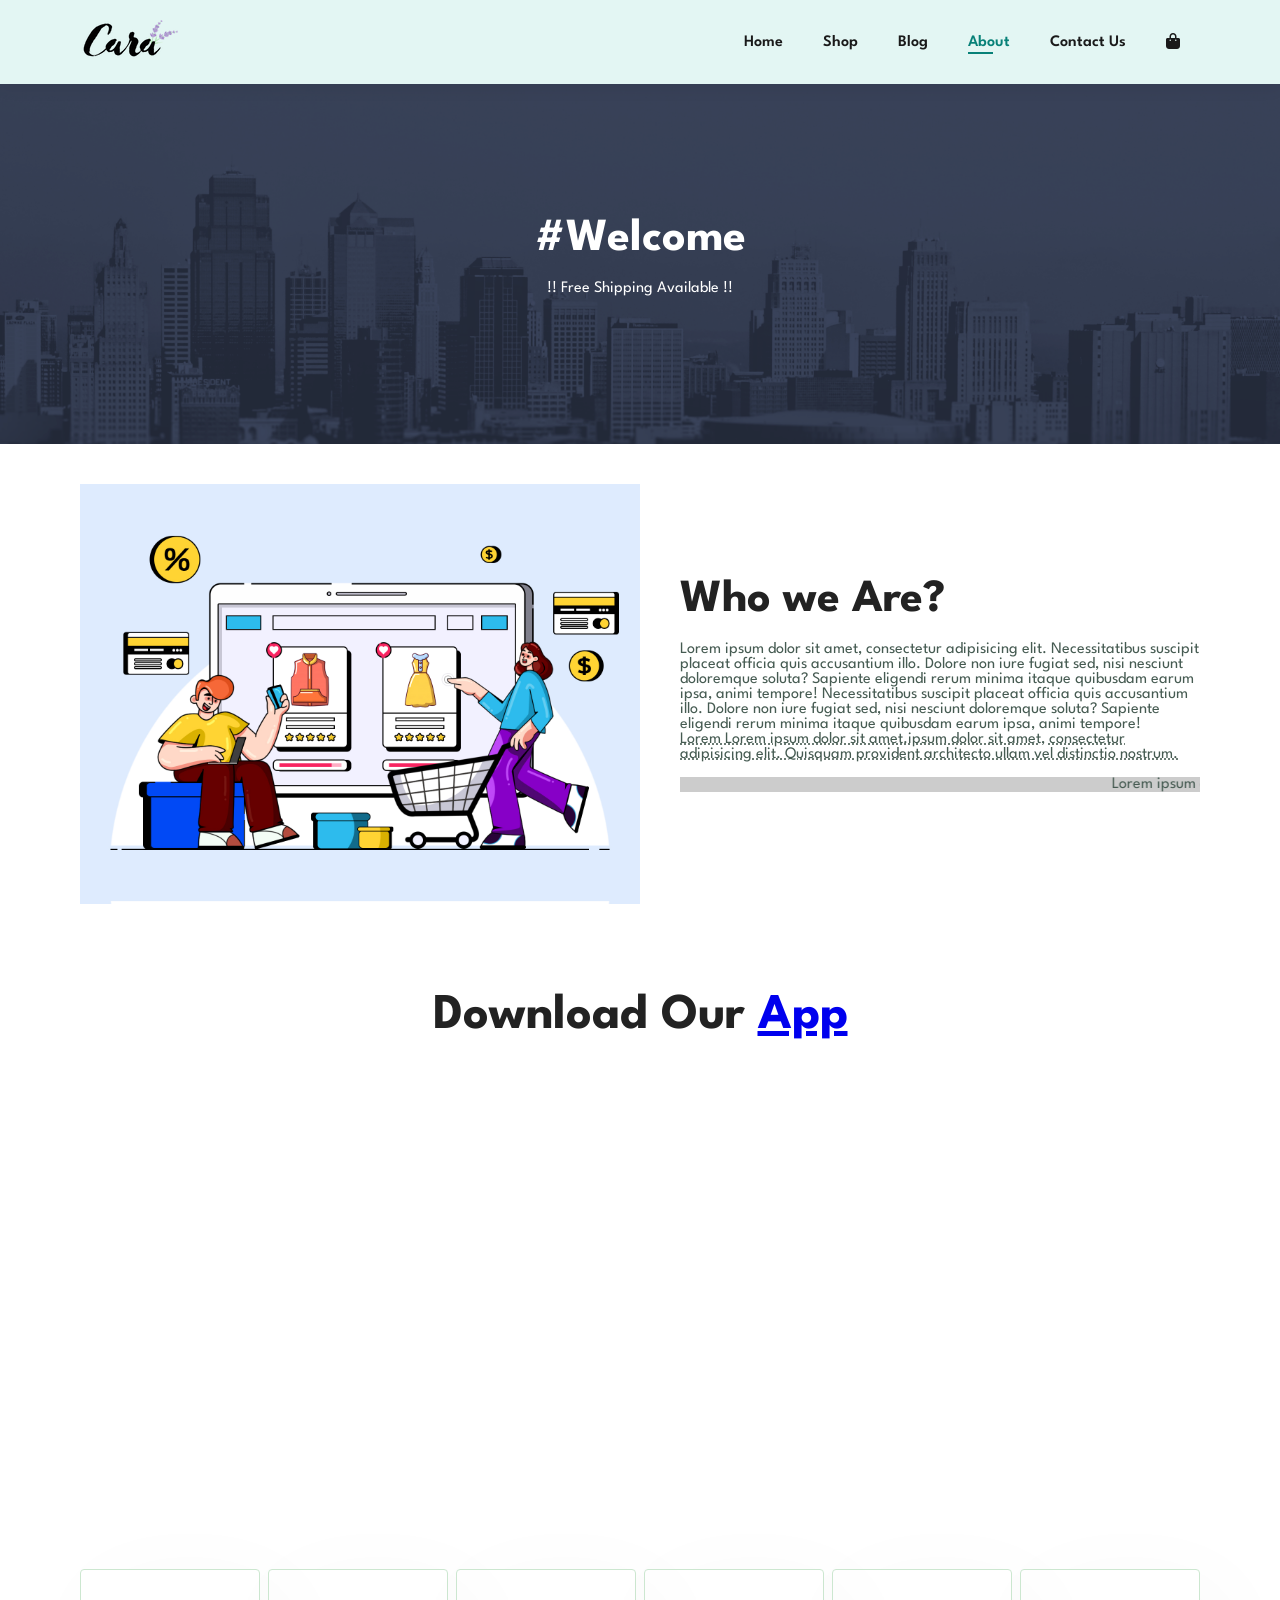
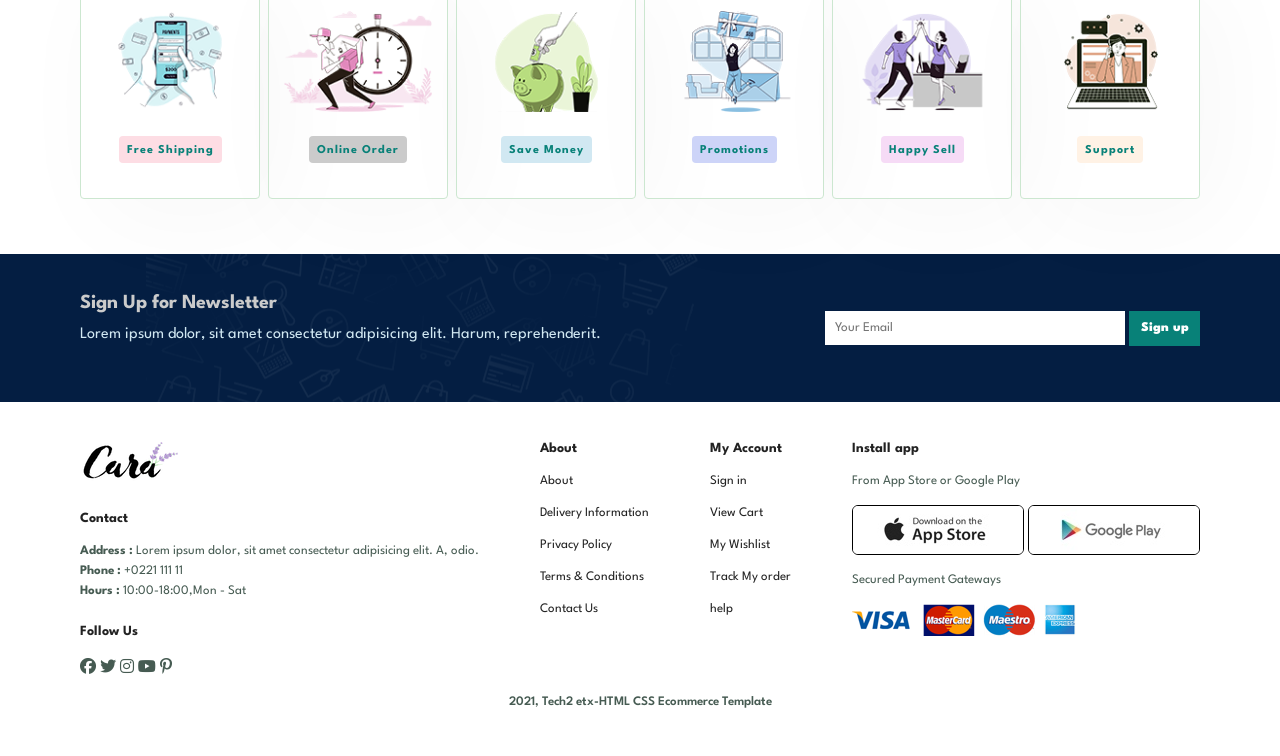
==== about.html @ b1d3332e "Add files via upload" ====
<!DOCTYPE html>
<html lang="en">
  <head>
    <meta charset="UTF-8" />
    <meta name="viewport" content="width=device-width, initial-scale=1.0" />
    <title>About US</title>
    <link rel="stylesheet" href="style.css" />
    <link
      rel="stylesheet"
      href="https://cdnjs.cloudflare.com/ajax/libs/font-awesome/6.5.1/css/all.min.css"
    />
  </head>
  <body>
    <section id="Header">
      <a href="#">
        <img src="img/logo.png" class="logo" alt="" />
      </a>
      <div>
        <ul id="navbar">
          <li><a href="index.html">Home</a></li>
          <li><a href="shop.html">Shop</a></li>
          <li><a href="blog.html">Blog</a></li>
          <li><a href="about.html"class="active">About</a></li>
          <li><a href="contact.html" >Contact Us</a></li>
          <li>
            <a href="cart.html"><i class="fa-solid fa-bag-shopping"></i></a>
          </li>
          <a href="#" id="close"> <i class="fa-solid fa-x"></i></a>
        </ul>
      </div>
      <div id="mobile">
        <i id="bar" class="fas fa-outdent"></i>
      </div>
    </section>

    <section id="page-header" class="about-header">
      <h2>#Welcome</h2>
      <p>!! Free Shipping Available !!</p>
    </section>

    <section id="about-head" class="section-p1">
      <img src="img/about/a6.jpg" alt="" />
      <div>
        <h2>Who we Are?</h2>
        <p>
          Lorem ipsum dolor sit amet, consectetur adipisicing elit.
          Necessitatibus suscipit placeat officia quis accusantium illo. Dolore
          non iure fugiat sed, nisi nesciunt doloremque soluta? Sapiente
          eligendi rerum minima itaque quibusdam earum ipsa, animi tempore!
          Necessitatibus suscipit placeat officia quis accusantium illo. Dolore
          non iure fugiat sed, nisi nesciunt doloremque soluta? Sapiente
          eligendi rerum minima itaque quibusdam earum ipsa, animi tempore!
          <br />
          <abbr title=""
            >Lorem Lorem ipsum dolor sit amet.ipsum dolor sit amet, consectetur
            adipisicing elit. Quisquam provident architecto ullam vel distinctio
            nostrum.</abbr
          >
          <br />
          <br />
          <marquee bgcolor="#ccc" loop="-1" scrollamount="5" width="100%"
            >Lorem ipsum dolor, sit amet consectetur adipisicing elit.
            Voluptatibus molestiae impedit numquam debitis commodi sequi
            asperiores non aspernatur atque officiis.</marquee
          >
        </p>
      </div>
    </section>

    <section id="about-app" class="section-p1">
      <h1>Download Our <a href="#">App</a></h1>
      <div class="video">
        <video autoplay muted loop src="img/about/1.mp4">i</video>
      </div>
    </section>

    <section id="feature" class="section-p1">
      <div class="fe-box">
        <img src="img/features/f1.png" alt="" />
        <h6>Free Shipping</h6>
      </div>
      <div class="fe-box">
        <img src="img/features/f2.png" alt="" />
        <h6>Online Order</h6>
      </div>
      <div class="fe-box">
        <img src="img/features/f3.png" alt="" />
        <h6>Save Money</h6>
      </div>
      <div class="fe-box">
        <img src="img/features/f4.png" alt="" />
        <h6>Promotions</h6>
      </div>
      <div class="fe-box">
        <img src="img/features/f5.png" alt="" />
        <h6>Happy Sell</h6>
      </div>
      <div class="fe-box">
        <img src="img/features/f6.png" alt="" />
        <h6>Support</h6>
      </div>
    </section>

    
    <section id="Newsletter"class="section-p1">
      <div class="newstext">
          <h4>Sign Up for Newsletter</h4>
          <p>Lorem ipsum dolor, sit amet consectetur adipisicing elit. Harum, reprehenderit.</p>
      </div>
      <div class="form">
          <input type="text" placeholder="Your Email">
          <button><a href="">Sign up</a></button>
      </div>
  </section>

    <footer class="section-p1">
      <div class="col">
        <img class="logo" src="img/logo.png" alt="" />
        <h4>Contact</h4>
        <p>
          <strong>Address : </strong> Lorem ipsum dolor, sit amet consectetur
          adipisicing elit. A, odio.
        </p>
        <p><strong>Phone : </strong>+0221 111 11</p>
        <p><strong>Hours : </strong>10:00-18:00,Mon - Sat</p>
        <div class="follow">
          <h4>Follow Us</h4>
          <div class="icon">
            <i class="fab fa-facebook"></i>
            <i class="fab fa-twitter"></i>
            <i class="fab fa-instagram"></i>
            <i class="fab fa-youtube"></i>
            <i class="fab fa-pinterest-p"></i>
          </div>
        </div>
      </div>
      <div class="col">
        <h4>About</h4>
        <a href="">About</a>
        <a href="">Delivery Information</a>
        <a href="">Privacy Policy</a>
        <a href="">Terms & Conditions</a>
        <a href="">Contact Us</a>
      </div>
      <div class="col">
        <h4>My Account</h4>
        <a href="">Sign in</a>
        <a href="">View Cart</a>
        <a href="">My Wishlist</a>
        <a href="">Track My order</a>
        <a href="">help</a>
      </div>

      <div class="col install">
        <h4>Install app</h4>
        <p>From App Store or Google Play</p>
        <div class="row">
          <a href="https://www.apple.com/in/app-store/"
            ><img src="img/pay/app.jpg" alt=""
          /></a>
          <a href="https://play.google.com/store/games?hl=en&gl=US&pli=1"
            ><img src="img/pay/play.jpg" alt=""
          /></a>
        </div>
        <p>Secured Payment Gateways</p>
        <img src="img/pay/pay.png" alt="" />
      </div>
      <div class="copyright">
        <p>2021, Tech2 etx-HTML CSS Ecommerce Template</p>
      </div>
    </footer>
    <script src="app.js"></script>
  </body>
</html>
---- style.css ----
@import url('https://fonts.googleapis.com/css2?family=League+Spartan:wght@200&display=swap');
*{
    margin: 0px;
    padding: 0px;
    box-sizing: border-box;
    font-family: 'League Spartan', sans-serif;
}
  
/* Header Start*/
#Header{
    display: flex;
    justify-content: space-between;
    align-items: center;
    padding: 20px 80px;
    background-color: #E3F6F3;
    box-shadow: 0 5px 15px rgba(0,0,0,0.06);
    z-index: 999;
    position: sticky;
    top: 0;
    left: 0;
}
#navbar{
    display: flex;
    align-items: center;
    justify-content: center; 
}
#navbar li{
    list-style: none;
    position: relative;
    padding: 0 20px;
}
#navbar li  a{
    text-decoration: none;
    font-size: 16px;
    font-weight: 600;
    color: #1a1a1a;
    transition: all;
    transition:0.4s ease;
}
#navbar li a:hover,
#navbar li a.active{
    color: #088178; 
}
#navbar li a.active::after,
#navbar li a:hover::after{
    content:"";
    width: 30%;
    height: 2px;
    background-color: #088178;
    position: absolute;
    bottom: -4px;
    left: 20px;
}
#mobile{
    display: none;
    align-items: center; 
}
#close{
    display: none;
}

/*Hero Section*/
#hero{
    background-image: url("img/hero4.png");
    height: 90vh;
    width: 100%;
    background-size: cover;
    background-position: top 25% right 0%;
    padding: 0 80px;
    display: flex;
    flex-direction: column;
    align-items:first baseline;
    justify-content: center;
}
button.normal{
    font-size: 14px;
    font-weight: 600;
    padding: 15px 30px;
    color: #088178;
    background-color: #fff;
    border-radius: 4px;
    cursor: pointer;
    border: none;
    outline: none;
    transition: 0.2s;
}

h1{
    font-size: 50px;
    line-height: 64px;
    color: #222;
}
h2{
    font-size: 46px;
    line-height: 54px;
    color: #222;
}
h4{
    font-size: 20px;
    color: #222;
}
h6{
    font-weight: 700;
    font-size: 12px
}
p{
    font-size: 16px;
    color: #465b52;
    margin: 15px 0 20px 0;
}
.section-m1{
    margin: 40px 0;
}
.section-p1{
    padding: 40px 80px;
}

#hero h4{
    padding-bottom: 15px;
    font-weight: 900;
}
#hero h1{
   color: #088178;
   font-weight: 800;
}
#btn-hero{
    background-image: url("img/button.png");
    background-color: transparent;
    color: #088178;
    border: 0;
    font-weight: 900;
    padding: 14px 80px 14px 65px ;
    background-size: cover;
    background-repeat: no-repeat;
    cursor: pointer;
    font-size: 15px
}
/*Feature Section*/

#feature{
    display: flex;
    align-items: center;
    justify-content: space-between;
    flex-wrap: wrap;
}
#feature .fe-box{
    width: 180px;
    height: 230px;
    text-align: center;
    padding: 40px 15px;
    box-shadow: 20px 20px 100px rgba(0, 0, 0,0.03);
    border: 1px solid #cce7d0;
    border-radius: 4px;
    margin: 15px 0;
}
#feature .fe-box:hover{
    box-shadow: 10px 10px 54px rgba(0, 0, 0,0.03);
}

#feature .fe-box img{
    width: 100%;
    margin-bottom: 20px;
}
#feature .fe-box h6{
    display: inline-block;
    padding: 9px 8px 6px 8px;
    line-height: 1;
    border-radius: 4px;
    color: #088178;
    background-color: #fddde4;
    cursor: pointer;
    transition: all;
    transition-timing-function: ease;
    transition-duration: 0.7s;
    letter-spacing: 1px;
}
#feature .fe-box:nth-child(2) h6{
    background-color: #cbcbcb;
}
#feature .fe-box:nth-child(3) h6{
    background-color: #d1e8f2;
}
#feature .fe-box:nth-child(4) h6{
    background-color: #cdd4f8;
}
#feature .fe-box:nth-child(5) h6{
    background-color: #f6dbf6;
}
#feature .fe-box:nth-child(6) h6{
    background-color: #fff2e5;
}
#feature .fe-box h6:hover{
    background-color: transparent;
}

/*featured Product*/

#product1{
    text-align: center;

}
.pro-container{
    display: flex;
    justify-content: space-between;
    padding: 20px;
    flex-wrap: wrap;
}
#product1 .pro{
    width: 23%;
    min-width: 250px;
    padding: 10px 12px;
    border: 1px solid #cbcbcb;
    border-radius: 25px;
    cursor: pointer;
    box-shadow: 20px 20px 30px rgba(0, 0, 0, 0.1);
    margin: 15px 0;
    transition:0.2s ease;
    position: relative;
}

#product1 .pro:hover{
    box-shadow: 20px 20px 30px rgba(0, 0, 0, 0.2);
}
#product1 .pro img{
    width: 100%;
    border-radius: 20px;
}
#product1 .pro .des{
    text-align: start;
    padding: 10px 0px;
}
#product1 .pro .des span{
    color: #606063;
    font-size: 12px;
}
#product1 .pro .des h5{
     padding-top: 7px;
     color: #1a1a1a;
     font-weight: 800;
     font-size: 14px
}
#product1 .pro .des i{
    font-size: 12px;
    color: rgb(243, 181, 25);
}
#product1 .pro .des h4{
    padding-top: 7px;
    font-size: 15px;
    font-weight: 700;
    color: #088178;
}

#product1 .pro .cart{
    width: 45px;
    height: 45px;
    line-height: 40px;
    border-radius: 50px;
    background-color: #E3F6F3;
    border: 1px solid #088178;
    color: #088178;
    position: absolute;
    bottom:20px;
    right: 10px;
    transition: all;
    transition-timing-function: ease;
    transition-duration: 0.8s;
} 
#product1 .pro .cart:hover{
    background-color:transparent ;
}

#banner{
    display: flex;
    flex-direction: column;
    justify-content: center;
    align-items: center;
    text-align: center;
    background-image: url("img/banner/b2.jpg");
    width: 100%;
    height: 40vh;
    background-size: cover;
    background-position: center;
}
#banner h4{
    color: #fff;
    font-size: 16px;
}
#banner h2{
    color: #fff;
    font-size: 30px;
    padding: 10px 0px;
}
#banner h2 span{
    color: #ef3636;
}
#banner button:hover{
    background-color: #088178;
    color: #fff;
}
#sm-banner{
    display: flex;
    justify-content: space-between;
    flex-wrap: wrap;
}

#sm-banner .banner-box{
    display: flex;
    flex-direction: column;
    justify-content: center;
    align-items: flex-start;
    background-image: url("img/banner/b17.jpg");
    min-width:  580px;
    height: 50vh;
    background-size: cover;
    background-position: center;
    padding: 30px;
}
#sm-banner .banner-box2{
    background-image: url("img/banner/b10.jpg");
}

#sm-banner h4{
    color: white;
    font-size: 20px;
    font-weight: 300;
}
#sm-banner h2{
    color: white;
    font-size: 28px;
    font-weight: 800;
}
#sm-banner span{
    color: white;
    font-size: 14px;
    font-weight: 500;
    padding-bottom: 15px;
}
#sm-banner button:hover{
   color: white;
   background-color: transparent;
}

#Newsletter{
    display: flex;
    justify-content: space-between;
    flex-wrap: wrap;
    align-items: center;
    background-image: url("img/banner/b14.png");
    background-repeat: no-repeat;
    background-position: 20% 30%;
    background-color: #041e42;
}
#Newsletter .newstext h4{
    color: #cbcbcb;
    font-weight: 700;
}
#Newsletter .newstext p{
    color: #d1e8f2;
}
#Newsletter .form input{
    padding: 20 10px;
    height: 34px;
}
#Newsletter .form button{
    padding: 9.5px;
    outline: none;
    cursor: pointer;
    background-color: #088178;
    border: #088178 2px solid;
    transition: 0.35s;
}

#Newsletter .form button:hover{
    background-color: transparent;
    color: #088178;
    border: white 2px solid;
}

#Newsletter .form input{
    padding: 10px;
    outline: none;
    width: 300px;
    border: none;    
}
#Newsletter .form button a{
    text-decoration: none;
    color: white;
    font-weight: 900; 
}


footer{
   display: flex;
   flex-wrap: wrap;
   justify-content: space-between; 
}
footer .col{
    display: flex;
    flex-direction: column;
    align-items: flex-start;
    margin-bottom: 20px;
}
footer .logo{
    margin-bottom: 30px;
}
footer h4{
    font-size: 14px;
    padding-bottom: 20px;
}
footer p{
    font-size: 13px;
    margin:0 0 8px 0 ;
}
footer a{
    font-size: 13px;
    text-decoration: none;
    color: #222;
    margin-bottom: 20px;
}
footer .follow{
    margin-top: 20px;
}
footer .follow{
    color: #465b52;
    cursor: pointer;
    padding-right: 7px;
}
footer .install .row img{
    border: 1px solid black;
    border-radius: 6px;
}

footer .install img{
    margin: 10px 0 15px 0;
}
footer .follow i:hover,
footer a:hover{
    color: #088178;
}
footer .copyright{
    text-align: center;
    font-weight: 600;
    width: 100%;
}

/*Shop Page*/
#page-header{
    background-image: url("img/banner/b1.jpg");
    height: 40vh;
    width: 100%;
    display: flex;
    justify-content: center;
    text-align: center;
    flex-direction: column;
    background-size: cover;
    padding:14px ;
}
#page-header h2,
#page-header p{
    color: white;
}

#pagination{
    text-align: center;
}

#pagination a{
    text-decoration: none;
    background-color: #088178;
    padding: 15px 20px;
    border-radius: 4px;
    color: white;
    font-weight: 600;
    transition: all;
    transition-timing-function: ease;
    transition-duration: 0.2s;
}

#pagination a i{
    font-size:16px;
    font-weight: 600;
}
#pagination a:hover{
   background-color: white;
   border: 2px solid  #088178;
   color: #088178; 
}

/*
Single product*/
#prodetails{
    display: flex;
    margin-top: 20px;
}
#prodetails .single-pro-image{
    width: 40%;
    margin-right: 50px;
}

.small-image-group{
    display: flex;
    justify-content: space-between;
}
.small-img-col{
    flex-basis: 24%;
    cursor: pointer;
}
#prodetails .single-pro-details{
   width: 50%;
   margin-top: 20px;
} 
#prodetails .single-pro-details h6{
    padding: 30px 0 30px 0;
    font-size: 20px;
    font-weight: 700;
}
#prodetails .single-pro-details h2{
    font-size: 26px;
    margin-bottom: 20px;
}
#prodetails .single-pro-details select{
    display: block;
    padding: 5px 10px;
    margin-bottom: 30px;
    font-size: 20px;

}
#prodetails .single-pro-details input{
    width: 50px;
    height: 42px;
    padding-left: 10px;
    font-size: 16px;
    margin-right: 10px;
    margin-bottom: 20px;
}
#prodetails .single-pro-details button{
    background-color: #088178;
    color: white;
}
#prodetails .single-pro-details button:hover{
    color: #088178;
    border: 2px solid #088178;
    border-radius: 4px;
    background-color: white;
}
#prodetails .single-pro-details input:focus{
    outline: none;
}
#prodetails .single-pro-details span{
    line-height: 25px;
    font-size: 18px;
    word-spacing: 5px;
    letter-spacing: 5px;
}

/*Blog Page*/
#page-header.blog-header{
    background-image: url("img/banner/b19.jpg");
}
#blog{
    padding: 150px 150px 0 150px;
}
#blog .blog-box{
    display: flex;
    align-items: center;
    width: 100%;
    position: relative;
    padding-bottom: 90px;
}
#blog .blog-img{
    width: 50%;
    margin-right: 40px;
}
#blog img{
    width: 100%;
    height:300px;
    object-fit:cover;
}
#blog .blog-details{
    width: 50%;;
}
#blog .blog-details a{
    text-decoration: none;
    font-size: 14px;
    color: black;
    font-weight: 900;
    position: relative;
    transition: 0.3s;
}
#blog .blog-details a::after{
    content: "";
    width: 50px;
    height: 2px;
    background-color: black;
    position: absolute;
    top: 4px;
    right: -60px;
}
#blog .blog-details a:hover{
    color: #088178;
}
#blog .blog-details a:hover::after{
    background-color: #088178;
}
#blog .blog-box h1{
    position: absolute;
    top: -40px;
    left: 0;
    font-size: 70px;
    font-weight: 700;
    color: #c9cbce;
    z-index: -10;
}
/*About Page*/
#page-header.about-header{
    background-image: url("img/about/banner.png");
}
#about-head{
    display: flex;
    align-items: center;
}
#about-head img{
    width: 50%;
    height: auto;
}
#about-head div{
    padding-left: 40px;
}
#about-app{
    text-align: center;
}
#about-app .video{
    width: 70%;
    height: 100%;
    margin: 30px auto 0 auto;
}
#about-app .video video{
    width: 100%;
    height: 100%;
    border-radius: 20px;
}



/*Contact Page*/
#Contact-details{
    display: flex;
    align-items: center;
    justify-content: space-between;
}
#Contact-details .details{
    width: 40%;
}
#Contact-details .details span,
#form-details form span{
    font-size: 12px;
    
}
#Contact-details .details h2,
#form-details form h2{
    font-size: 26px;
    line-height: 35px;
    padding: 20px 0;
}
#Contact-details .details h3{
    font-size: 16px;
    padding-bottom: 15px;
}
#Contact-details .details li{
    list-style: none;
    display: flex;
    padding: 10px 0;
}
#Contact-details .details li i{
    font-size: 14px;
    padding-right: 22px;
}
#Contact-details .details li p{
    margin: 0;
    font-size: 14px;
}
#form-details{
    display: flex;
    justify-content: space-between;
    margin: 30px;
    padding: 80px;
    border: 1px solid #e1e1e1;
}
#form-details form{
    width: 65%;
    display: flex;
    flex-direction: column;
    align-items: flex-start;
    
}
#form-details form input,
#form-details form textarea{
    width: 100%;
    padding: 12px 15px;
    outline: none;
    margin-bottom: 20px;
    border: 1px solid #e1e1e1;
}
#form-details form button{
    padding:9px 10px;
    margin: 20px 20px 20px 0;
    color: white;
    background-color: #088178;
    border: 0;
    font-size: 16px;
    border: 1px solid #088178;
    letter-spacing: 1px;
    font-weight: 600;
    border-radius: 2px;
    transition: 0.35s;
}
#form-details form button:hover{
    color: #088178;
    border: 1px solid #088178;
    background-color: white;
}
#form-details  .people div{
    padding-bottom: 25px;
    display: flex;
    align-items: flex-start;
}
#form-details  .people div img{
    width: 65px;
    height: 65px;
    object-fit: cover;
    margin-right: 15px;
}
#form-details  .people div p{
    margin: 0;
    font-size: 13px;
    line-height: 25px;
}
#form-details  .people div span{
    display: block;
    font-size: 16px;
    font-weight: 600;
    color: black;
}


/*Cart Page*/
#cart{
    overflow-x: auto;
}

#cart table{
    width: 100%;
    border-collapse: collapse;
    table-layout: fixed;
    white-space: nowrap;
}
#cart table img{
    width: 70px;
}
#cart table td:nth-child(1){
    width: 100px;
    text-align: center;
}
#cart table td:nth-child(2){
    width: 150px;
    text-align: center;
}
#cart table td:nth-child(3){
    width: 350px;
    text-align: center;
}
#cart table td:nth-child(4),
#cart table td:nth-child(6){
    width: 150px;
    text-align: center;
}
#cart table thead td:nth-child(5)
{
    width: 150px;
    text-align: center;
    
}

#cart table td:nth-child(5) input{
    width:70px;
    margin-left: 60px;
    align-items: center;
    padding: 10px 5px 10px 15px;
    
}
#cart table thead{
    border: 1px solid #e2e9e1;
    border-left:none;
    border-right: none;

}
#cart table thead td{
    font-weight: 800;
    font-size: 13px;
    padding: 18px 0;
}
#cart table tbody tr td{
    padding-top: 15px;
}
#cart table tbody  td{
    font-size: 13px;
}

#cart-add{
   display: flex; 
   flex-wrap: wrap;
}
#coupon{
   width: 50%;
   margin-bottom: 30px;
}
#coupon h3,
#subtotal h3{
    padding-bottom: 15px;
}
#coupon input{
    margin: 18px 0;
    padding: 8px 10px;
    outline: none;
    width: 60%;
    margin-right: 10px;
    border: 1px solid #e2e9e1;
}
#coupon button,
#subtotal button{
    padding: 8px 15px;
    font-size: 18px;
    color:white;
    border: 1px solid #088178;
    letter-spacing: 1.5px;
    border-radius: 4px;
    font-weight: 800;
    background-color: #088178;
    transition: 0.35s;
    cursor: pointer;
}
#coupon button:hover,
#subtotal button:hover{
    color: #088178;
    background-color: white;
}
#subtotal{
    width: 50%;
    margin-bottom: 30px;
    border:1px solid #e2e9e1;
    padding: 30px;
}
#subtotal table{
    border-collapse: collapse;
    width: 100%;
    margin-bottom: 20px;
}
#subtotal table td{
    width: 50%;
    border: 1px solid #e2e9e1;
    padding: 13px;
}

@media (max-width:477px) {
    #navbar{
        display: flex;
        flex-direction: column;
        align-items: flex-start;
        justify-content: flex-start; 
        position:fixed;
        top: 0;
        right: -300px;
        height: 100vh;
        width: 300px;
        background-color: #d1e8f2;
        box-shadow: 0 40px 60px rgba(0, 0, 0, 0.1);
        padding: 80px 0 0 10px;
        transition: all;
        transition-timing-function: linear;
        transition-duration: 0.3s;
    }
    #sm-banner .banner-box {
        display: flex;
        flex-direction: column;
        justify-content: center;
        align-items: flex-start;
        background-image: url("img/banner/b17.jpg");
        min-width: 100%;
        height: 50vh;
        background-size: cover;
        background-position: right;
        padding: 30px;
        margin-bottom: 20px;
    }
    #sm-banner .banner-box2{
        display: flex;
        flex-direction: column;
        justify-content: center;
        align-items: flex-start;
        background-image: url("img/banner/b17.jpg");
        min-width: 100%;
        height: 50vh;
        background-size: cover;
        background-position: right;
        padding: 30px;
        margin-bottom: 20px;
    }
    #Newsletter .form input {
        padding: 10px;
        outline: none;
        width: 5    rem;
        border: none;
    }
    #feature .fe-box {
        width: 180px;
        height: 230px;
        text-align: center;
        padding: 40px 15px;
        box-shadow: 20px 20px 100px rgba(0, 0, 0,0.03);
        border: 1px solid #cce7d0;
        border-radius: 4px;
        margin: 15px 50px;
    }
    .section-p1 {
        padding: 40px 51px;
    }
    #navbar.active{
        right:0px;
    }
    #navbar li{
        margin-bottom: 25px;
    }
    #mobile{
        display: flex;
        align-items: center; 
    }
    #mobile i{
        color: #088178;
        font-size: 24px;
        padding-left: 20px;
    }
    #close{
        display: flex;
        position: absolute;
        top: 30px;
        left: 30px;
        color: #222;
        font-size: 14px;
    }
    #close:hover{
        color: #088178;
    }
    /*Single product*/
    #prodetails{
        display: flex;
        flex-direction: column;
    }
    #prodetails .single-pro-image{
        width: 100%;
    }
    #prodetails .single-pro-details{
        width: 100%;
    } 
    #Newsletter .form input{
        width: 150px;
    }
   /*Blog Page*/
   #blog{
    padding: 100px 20px 0 20px;
   }
   #blog .blog-box{
    display: flex;
    flex-direction: column;
    align-items: flex-start;
    }
    #blog .blog-img{
        width: 100%;
        margin-right: 0;
        margin-bottom: 30px;
    }
    #blog .blog-details{
        width: 100%;;
    }

    /**About Page*/
    #about-head{
        flex-direction: column;
    }
    #about-head img{
        width: 100%;
        margin-bottom: 20px;
    }
    #about-head div{
        padding-left: 0px;
    }
    #about-app .video{
        width: 100%;
    }
     
    /*Contact Page*/
    #form-details{
        padding: 40px;
    }
    #form-details form{
        width: 50%;
    }
    #Contact-details{
        display: flex;
        flex-direction: column;
    }
    #Contact-details .details{
        width: 100%;
        margin-bottom: 30px;
    }
    #form-details{
        margin: 10px;
        padding: 30px 10px;
        flex-wrap: wrap;
    }
    #form-details form{
        width: 100%;
        margin-top: 50px;
    }


    /*Cart Page*/
    #cart-add{
        flex-direction: column;
    }
    #coupon input{
        width: 100%;
    }
    #subtotal{
        width: 100%;
    }
    #coupon {
        
        flex-direction: column;
    }
    
}
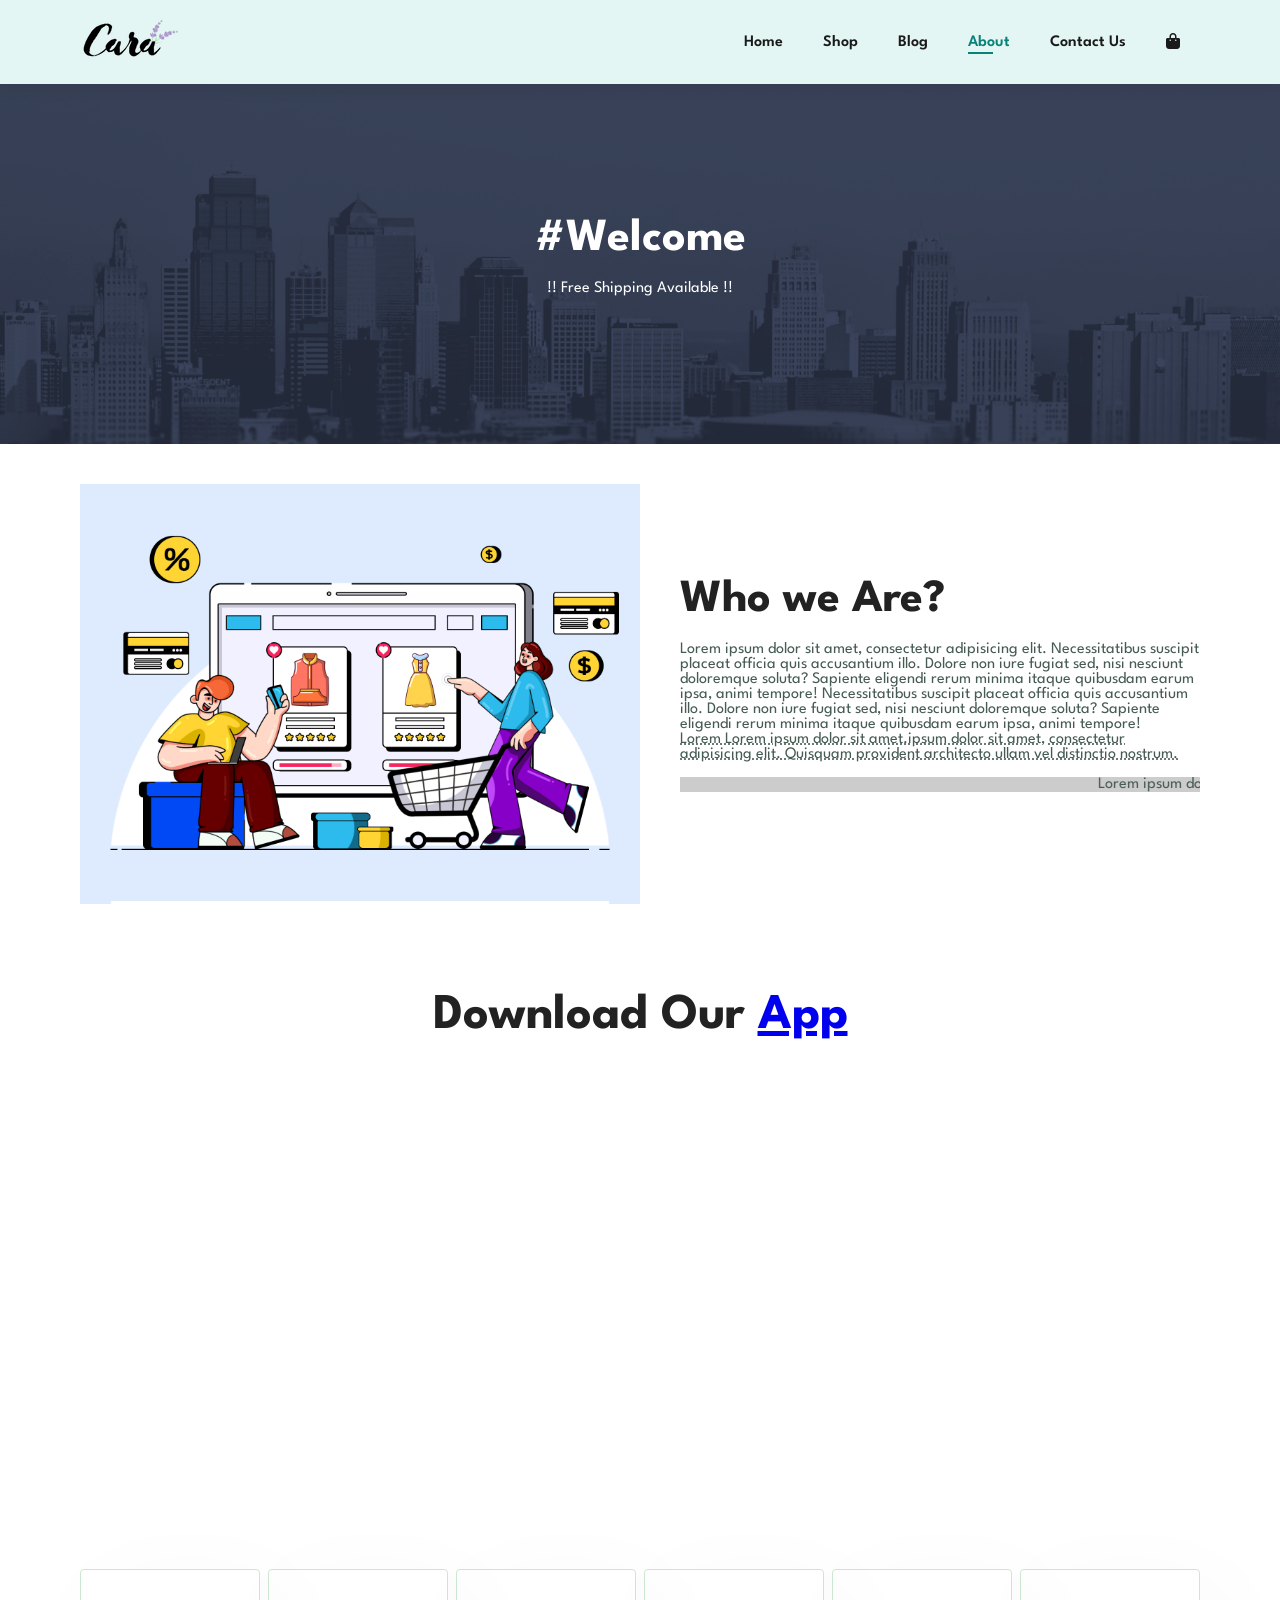
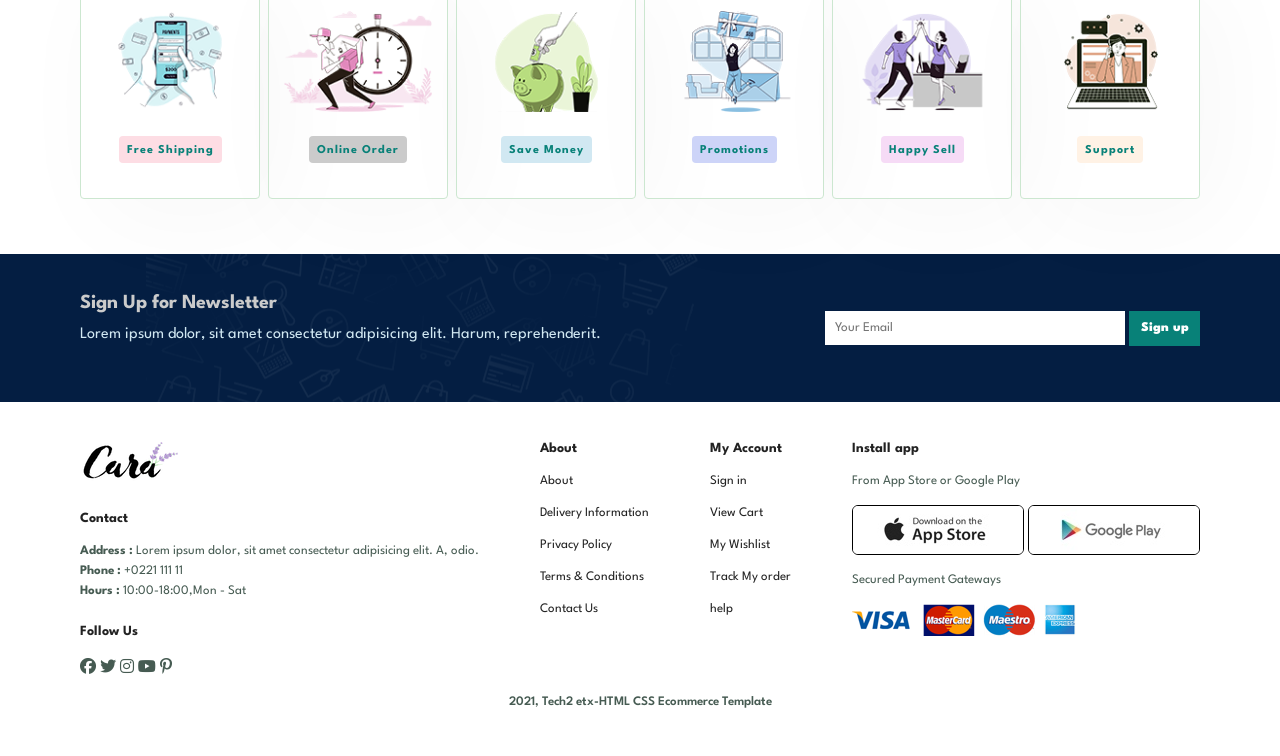
==== commit ddde5e3d: "Update about.html" ====
--- a/about.html
+++ b/about.html
@@ -12,7 +12,7 @@
   </head>
   <body>
     <section id="Header">
-      <a href="#">
+      <a href="index.html">
         <img src="img/logo.png" class="logo" alt="" />
       </a>
       <div>
